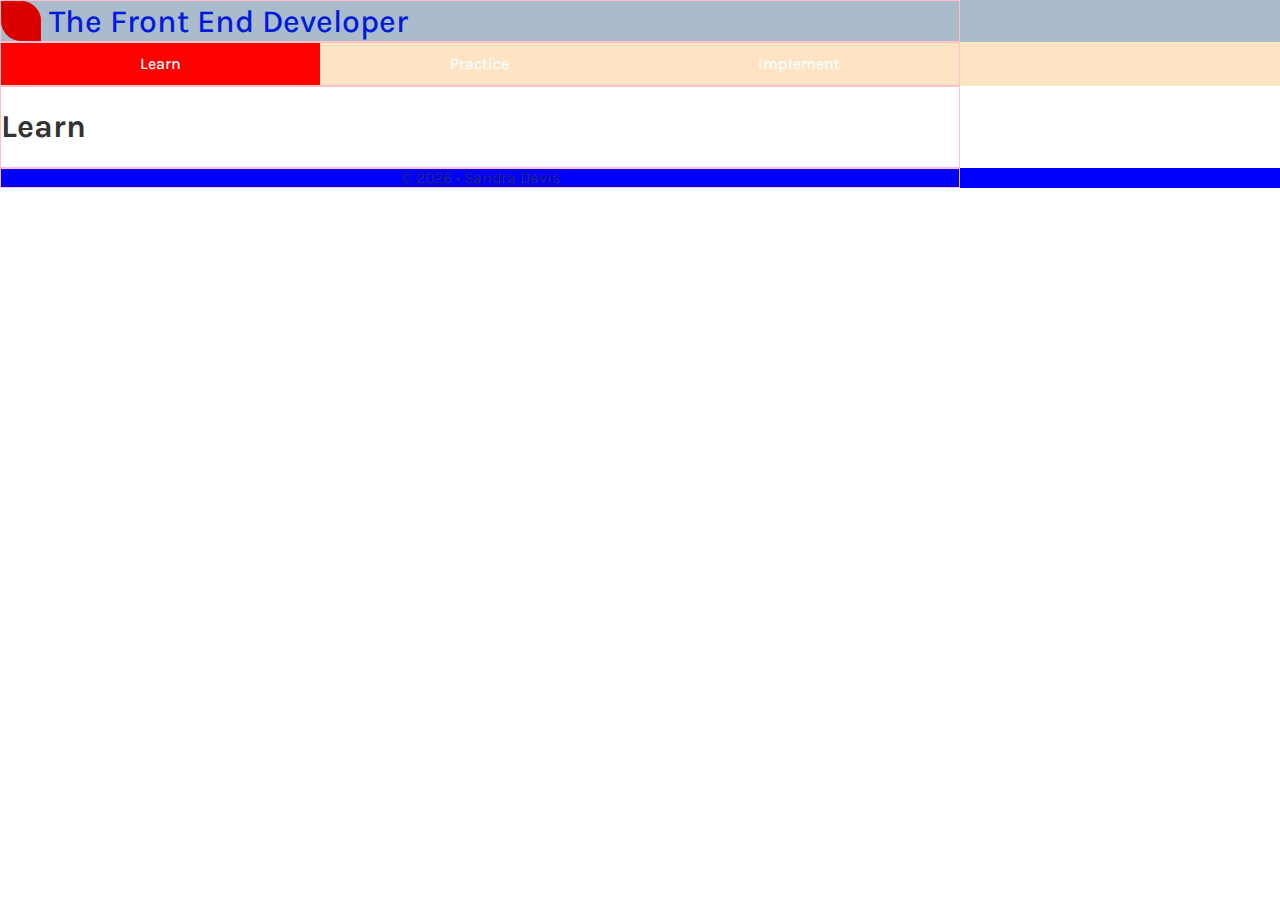
==== index.html @ 34cee7d0 "HTML" ====
<!DOCTYPE html>
<html lang="en">

<head>
    <title>Satart File| Java Expert</title>
    <meta name="description" content="la pagina de Sandra Davis with SCSS">
    <meta name="author" content="Sandra Davis">

    <meta charset="UTF-8">

    <meta name="viewport" content="width=device-width, initial-scale=1.0">

    <link rel="preconnect" href="https://fonts.googleapis.com">
    <link rel="preconnect" href="https://fonts.gstatic.com" crossorigin>
    <link
        href="https://fonts.googleapis.com/css2?family=Karla:ital,wght@1,200&family=Montserrat:ital,wght@1,100;1,200;1,500&family=Nunito:wght@300;500;700&family=Roboto:wght@100;300;700&family=Rubik+80s+Fade&display=swap"
        rel="stylesheet">
    <link href="css/styles.min.css" rel="stylesheet">

    <!--  fav icon stuff -->
    <link rel="apple-touch-icon" sizes="180x180" href="apple-touch-icon.png">
    <link rel="icon" type="image/png" sizes="32x32" href="favicon-32x32.png">
    <link rel="icon" type="image/png" sizes="16x16" href="favicon-16x16.png">
    <link rel="manifest" href="site.webmanifest">

</head>

<body>

    <div id="headerWrapper">
        <header>
            <img src="images/logo.png" alt="logo" width="40" height="40">
            <h1>The Front End Developer</h1>
        </header>
    </div>


    <div id="navWrapper">
        <nav>
            <ul>
                <li class="active"><a href="#">Learn</a></li>
                <li><a href="#">Practice</a></li>
                <li><a href="#">Implement</a></li>
            </ul>
        </nav>
    </div>

    <div id="mainWrapper">
        <main>
            <h1>Learn</h1>
        </main>
    </div>

    <div id="footerWrapper">
        <footer>
            <p>&copy; <span id="year">x</span> &bull; Sandra Davis</p>
        </footer>
    </div>
    <script src="js/scripts.js"></script>
</body>

</html>
---- css/styles.min.css ----
/*! normalize.css v8.0.1 | MIT License | github.com/necolas/normalize.css */html{line-height:1.15;-webkit-text-size-adjust:100%}body{margin:0}main{display:block}h1{font-size:2em;margin:.67em 0}hr{box-sizing:content-box;height:0;overflow:visible}pre{font-family:monospace,monospace;font-size:1em}a{background-color:rgba(0,0,0,0)}abbr[title]{border-bottom:none;text-decoration:underline;-webkit-text-decoration:underline dotted;text-decoration:underline dotted}b,strong{font-weight:bolder}code,kbd,samp{font-family:monospace,monospace;font-size:1em}small{font-size:80%}sub,sup{font-size:75%;line-height:0;position:relative;vertical-align:baseline}sub{bottom:-0.25em}sup{top:-0.5em}img{border-style:none}button,input,optgroup,select,textarea{font-family:inherit;font-size:100%;line-height:1.15;margin:0}button,input{overflow:visible}button,select{text-transform:none}button,[type=button],[type=reset],[type=submit]{-webkit-appearance:button;-moz-appearance:button;appearance:button}button::-moz-focus-inner,[type=button]::-moz-focus-inner,[type=reset]::-moz-focus-inner,[type=submit]::-moz-focus-inner{border-style:none;padding:0}button:-moz-focusring,[type=button]:-moz-focusring,[type=reset]:-moz-focusring,[type=submit]:-moz-focusring{outline:1px dotted ButtonText}fieldset{padding:.35em .75em .625em}legend{box-sizing:border-box;color:inherit;display:table;max-width:100%;padding:0;white-space:normal}progress{vertical-align:baseline}textarea{overflow:auto}[type=checkbox],[type=radio]{box-sizing:border-box;padding:0}[type=number]::-webkit-inner-spin-button,[type=number]::-webkit-outer-spin-button{height:auto}[type=search]{-webkit-appearance:textfield;-moz-appearance:textfield;appearance:textfield;outline-offset:-2px}[type=search]::-webkit-search-decoration{-webkit-appearance:none}::-webkit-file-upload-button{-webkit-appearance:button;font:inherit}details{display:block}summary{display:list-item}template{display:none}[hidden]{display:none}html{-moz-text-size-adjust:none;-webkit-text-size-adjust:none;text-size-adjust:none;height:100%}*{box-sizing:border-box}body{height:100%;font-family:"Karla",sans-serif;font-weight:500;color:#333}#headerWrapper{background-color:#abc;color:#001adb}header{display:flex;align-items:flex-end;padding:1rem 16pxz;gap:8px}header h1{margin:0;font-size:1.2rem;font-weight:500}#navWrapper{background-color:bisque}nav ul{list-style-type:none;padding:0;margin:0;display:flex}nav ul li{flex:1}nav li.active{background-color:red}nav a{display:block;padding:.75rem;color:azure;text-align:center;text-decoration:none}nav a:hover{color:aqua}#footerWrapper{background-color:blue}footer{padding:.5rem 16pxz}footer p{margin:0;font-weight:300;text-align:center}@media only screen and (min-width: 35rem){header{padding:2rem 16pxz}header h1{font-size:2rem}}@media only screen and (min-width: 60rem){header,nav,main,footer{max-width:60rem;border:1px solid pink}}
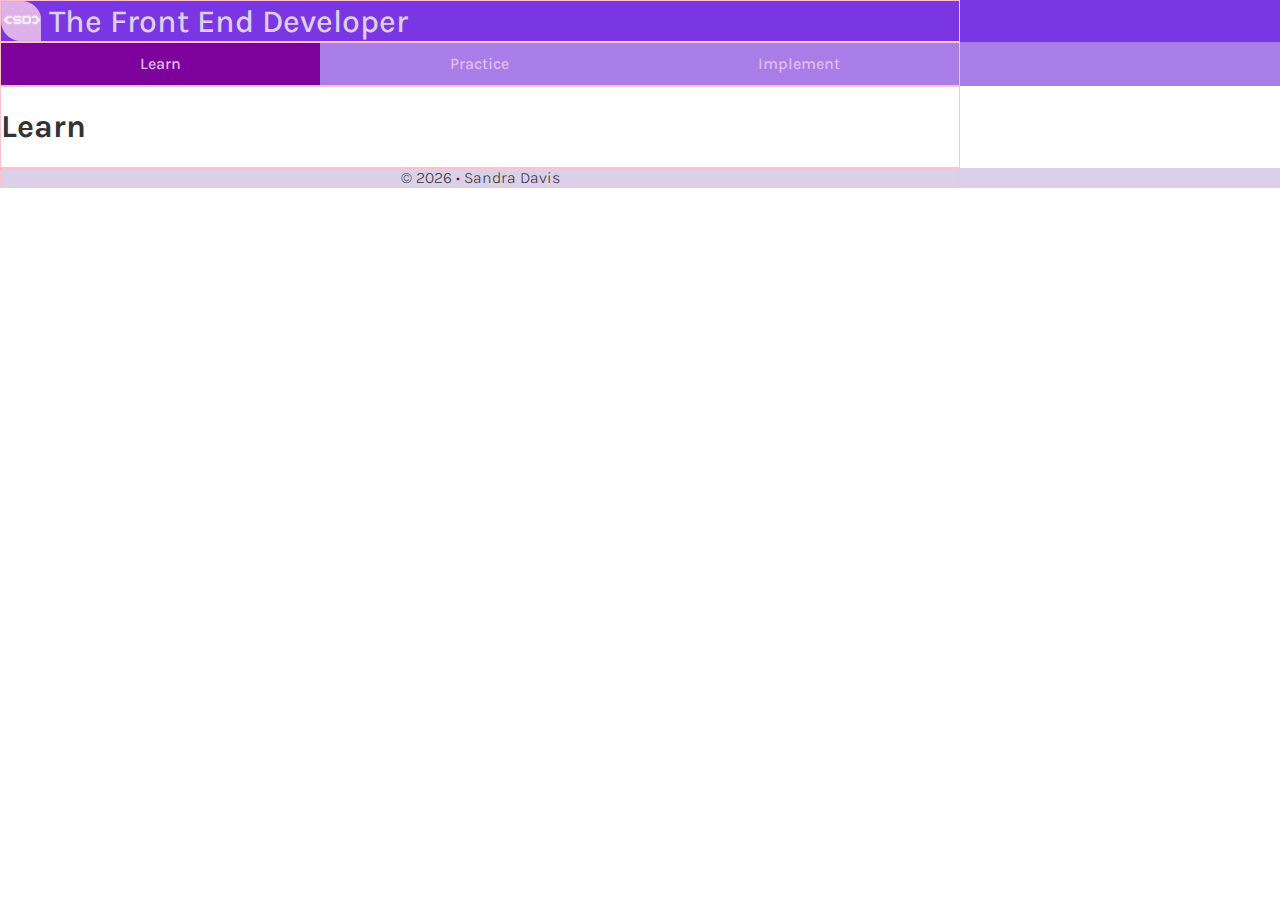
==== commit 4dce40fa: "colors harmony, logo fix" ====
--- a/index.html
+++ b/index.html
@@ -18,11 +18,10 @@
     <link href="css/styles.min.css" rel="stylesheet">
 
     <!--  fav icon stuff -->
-    <link rel="apple-touch-icon" sizes="180x180" href="apple-touch-icon.png">
-    <link rel="icon" type="image/png" sizes="32x32" href="favicon-32x32.png">
-    <link rel="icon" type="image/png" sizes="16x16" href="favicon-16x16.png">
-    <link rel="manifest" href="site.webmanifest">
-
+<link rel="apple-touch-icon" sizes="180x180" href="apple-touch-icon.png">
+<link rel="icon" type="image/png" sizes="32x32" href="favicon-32x32.png">
+<link rel="icon" type="image/png" sizes="16x16" href="favicon-16x16.png">
+<link rel="manifest" href="site.webmanifest">
 </head>
 
 <body>
--- a/css/styles.min.css
+++ b/css/styles.min.css
@@ -1 +1 @@
-/*! normalize.css v8.0.1 | MIT License | github.com/necolas/normalize.css */html{line-height:1.15;-webkit-text-size-adjust:100%}body{margin:0}main{display:block}h1{font-size:2em;margin:.67em 0}hr{box-sizing:content-box;height:0;overflow:visible}pre{font-family:monospace,monospace;font-size:1em}a{background-color:rgba(0,0,0,0)}abbr[title]{border-bottom:none;text-decoration:underline;-webkit-text-decoration:underline dotted;text-decoration:underline dotted}b,strong{font-weight:bolder}code,kbd,samp{font-family:monospace,monospace;font-size:1em}small{font-size:80%}sub,sup{font-size:75%;line-height:0;position:relative;vertical-align:baseline}sub{bottom:-0.25em}sup{top:-0.5em}img{border-style:none}button,input,optgroup,select,textarea{font-family:inherit;font-size:100%;line-height:1.15;margin:0}button,input{overflow:visible}button,select{text-transform:none}button,[type=button],[type=reset],[type=submit]{-webkit-appearance:button;-moz-appearance:button;appearance:button}button::-moz-focus-inner,[type=button]::-moz-focus-inner,[type=reset]::-moz-focus-inner,[type=submit]::-moz-focus-inner{border-style:none;padding:0}button:-moz-focusring,[type=button]:-moz-focusring,[type=reset]:-moz-focusring,[type=submit]:-moz-focusring{outline:1px dotted ButtonText}fieldset{padding:.35em .75em .625em}legend{box-sizing:border-box;color:inherit;display:table;max-width:100%;padding:0;white-space:normal}progress{vertical-align:baseline}textarea{overflow:auto}[type=checkbox],[type=radio]{box-sizing:border-box;padding:0}[type=number]::-webkit-inner-spin-button,[type=number]::-webkit-outer-spin-button{height:auto}[type=search]{-webkit-appearance:textfield;-moz-appearance:textfield;appearance:textfield;outline-offset:-2px}[type=search]::-webkit-search-decoration{-webkit-appearance:none}::-webkit-file-upload-button{-webkit-appearance:button;font:inherit}details{display:block}summary{display:list-item}template{display:none}[hidden]{display:none}html{-moz-text-size-adjust:none;-webkit-text-size-adjust:none;text-size-adjust:none;height:100%}*{box-sizing:border-box}body{height:100%;font-family:"Karla",sans-serif;font-weight:500;color:#333}#headerWrapper{background-color:#abc;color:#001adb}header{display:flex;align-items:flex-end;padding:1rem 16pxz;gap:8px}header h1{margin:0;font-size:1.2rem;font-weight:500}#navWrapper{background-color:bisque}nav ul{list-style-type:none;padding:0;margin:0;display:flex}nav ul li{flex:1}nav li.active{background-color:red}nav a{display:block;padding:.75rem;color:azure;text-align:center;text-decoration:none}nav a:hover{color:aqua}#footerWrapper{background-color:blue}footer{padding:.5rem 16pxz}footer p{margin:0;font-weight:300;text-align:center}@media only screen and (min-width: 35rem){header{padding:2rem 16pxz}header h1{font-size:2rem}}@media only screen and (min-width: 60rem){header,nav,main,footer{max-width:60rem;border:1px solid pink}}+/*! normalize.css v8.0.1 | MIT License | github.com/necolas/normalize.css */html{line-height:1.15;-webkit-text-size-adjust:100%}body{margin:0}main{display:block}h1{font-size:2em;margin:.67em 0}hr{box-sizing:content-box;height:0;overflow:visible}pre{font-family:monospace,monospace;font-size:1em}a{background-color:rgba(0,0,0,0)}abbr[title]{border-bottom:none;text-decoration:underline;-webkit-text-decoration:underline dotted;text-decoration:underline dotted}b,strong{font-weight:bolder}code,kbd,samp{font-family:monospace,monospace;font-size:1em}small{font-size:80%}sub,sup{font-size:75%;line-height:0;position:relative;vertical-align:baseline}sub{bottom:-0.25em}sup{top:-0.5em}img{border-style:none}button,input,optgroup,select,textarea{font-family:inherit;font-size:100%;line-height:1.15;margin:0}button,input{overflow:visible}button,select{text-transform:none}button,[type=button],[type=reset],[type=submit]{-webkit-appearance:button;-moz-appearance:button;appearance:button}button::-moz-focus-inner,[type=button]::-moz-focus-inner,[type=reset]::-moz-focus-inner,[type=submit]::-moz-focus-inner{border-style:none;padding:0}button:-moz-focusring,[type=button]:-moz-focusring,[type=reset]:-moz-focusring,[type=submit]:-moz-focusring{outline:1px dotted ButtonText}fieldset{padding:.35em .75em .625em}legend{box-sizing:border-box;color:inherit;display:table;max-width:100%;padding:0;white-space:normal}progress{vertical-align:baseline}textarea{overflow:auto}[type=checkbox],[type=radio]{box-sizing:border-box;padding:0}[type=number]::-webkit-inner-spin-button,[type=number]::-webkit-outer-spin-button{height:auto}[type=search]{-webkit-appearance:textfield;-moz-appearance:textfield;appearance:textfield;outline-offset:-2px}[type=search]::-webkit-search-decoration{-webkit-appearance:none}::-webkit-file-upload-button{-webkit-appearance:button;font:inherit}details{display:block}summary{display:list-item}template{display:none}[hidden]{display:none}html{-moz-text-size-adjust:none;-webkit-text-size-adjust:none;text-size-adjust:none;height:100%}*{box-sizing:border-box}body{height:100%;font-family:"Karla",sans-serif;font-weight:500;color:#333}#headerWrapper{background-color:#7b36e3;color:#dbd0e8}header{display:flex;align-items:flex-end;padding:1rem 16pxz;gap:8px}header h1{margin:0;font-size:1.2rem;font-weight:500}#navWrapper{background-color:#a87de8}nav ul{list-style-type:none;padding:0;margin:0;display:flex}nav ul li{flex:1}nav li.active{background-color:#7d029c}nav a{display:block;padding:.75rem;color:#e3bcee;text-align:center;text-decoration:none}nav a:hover{color:#e9dee9}#footerWrapper{background-color:#dbd0e8}footer{padding:.5rem 16pxz}footer p{margin:0;font-weight:300;text-align:center}@media only screen and (min-width: 35rem){header{padding:2rem 16pxz}header h1{font-size:2rem}}@media only screen and (min-width: 60rem){header,nav,main,footer{max-width:60rem;border:1px solid pink}}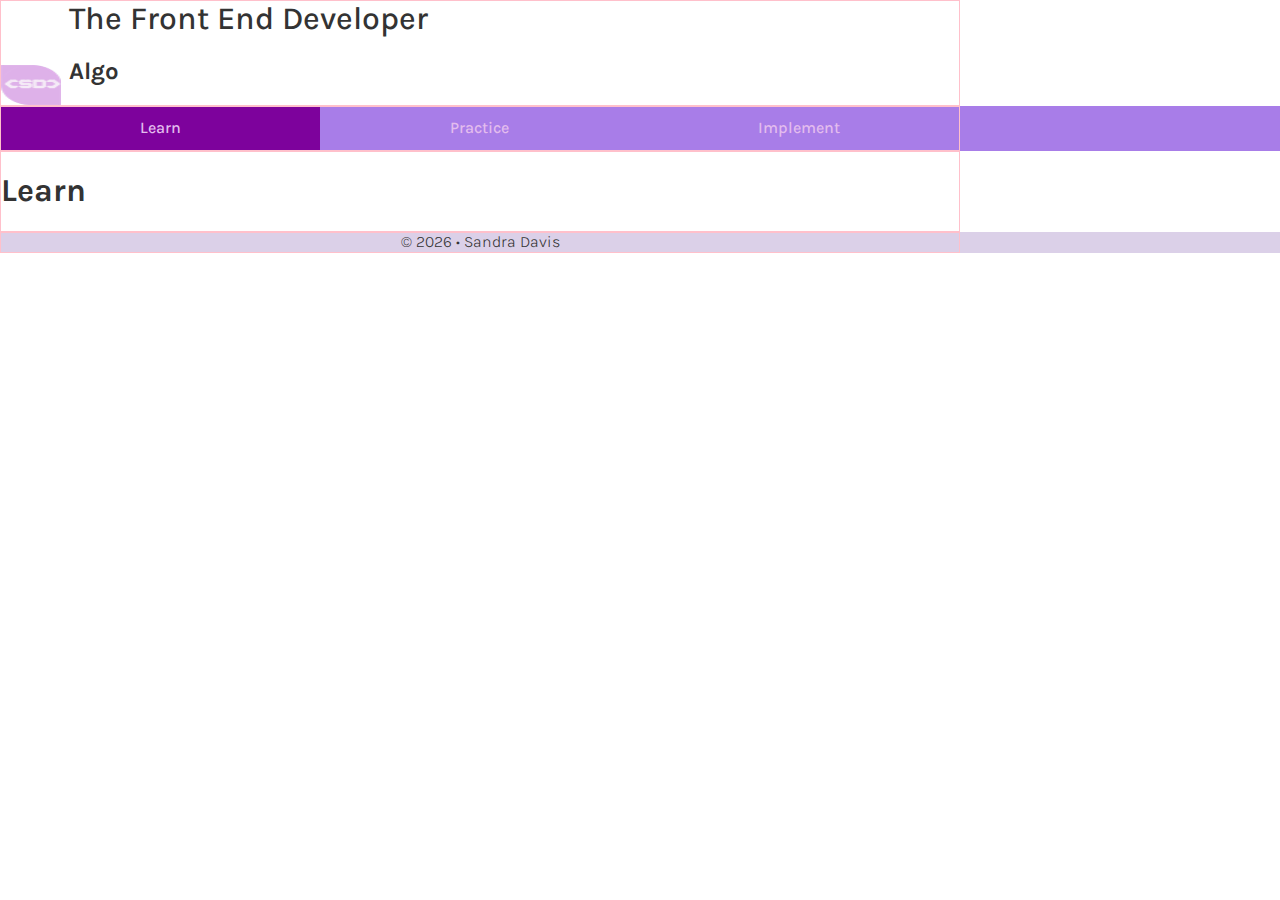
==== commit 3b67124e: "grid  added" ====
--- a/index.html
+++ b/index.html
@@ -18,18 +18,21 @@
     <link href="css/styles.min.css" rel="stylesheet">
 
     <!--  fav icon stuff -->
-<link rel="apple-touch-icon" sizes="180x180" href="apple-touch-icon.png">
-<link rel="icon" type="image/png" sizes="32x32" href="favicon-32x32.png">
-<link rel="icon" type="image/png" sizes="16x16" href="favicon-16x16.png">
-<link rel="manifest" href="site.webmanifest">
+<link rel="apple-touch-icon" sizes="180x180" href="/apple-touch-icon.png">
+<link rel="icon" type="image/png" sizes="32x32" href="/favicon-32x32.png">
+<link rel="icon" type="image/png" sizes="16x16" href="/favicon-16x16.png">
+<link rel="manifest" href="/site.webmanifest">
 </head>
 
 <body>
-
-    <div id="headerWrapper">
+<!--Header Here -->
+   
         <header>
-            <img src="images/logo.png" alt="logo" width="40" height="40">
+            <img src="images/logo.png" alt="logo" width="60" height="40">
+            <div>
             <h1>The Front End Developer</h1>
+            <h2>Algo</h2>
+            </div>
         </header>
     </div>
 
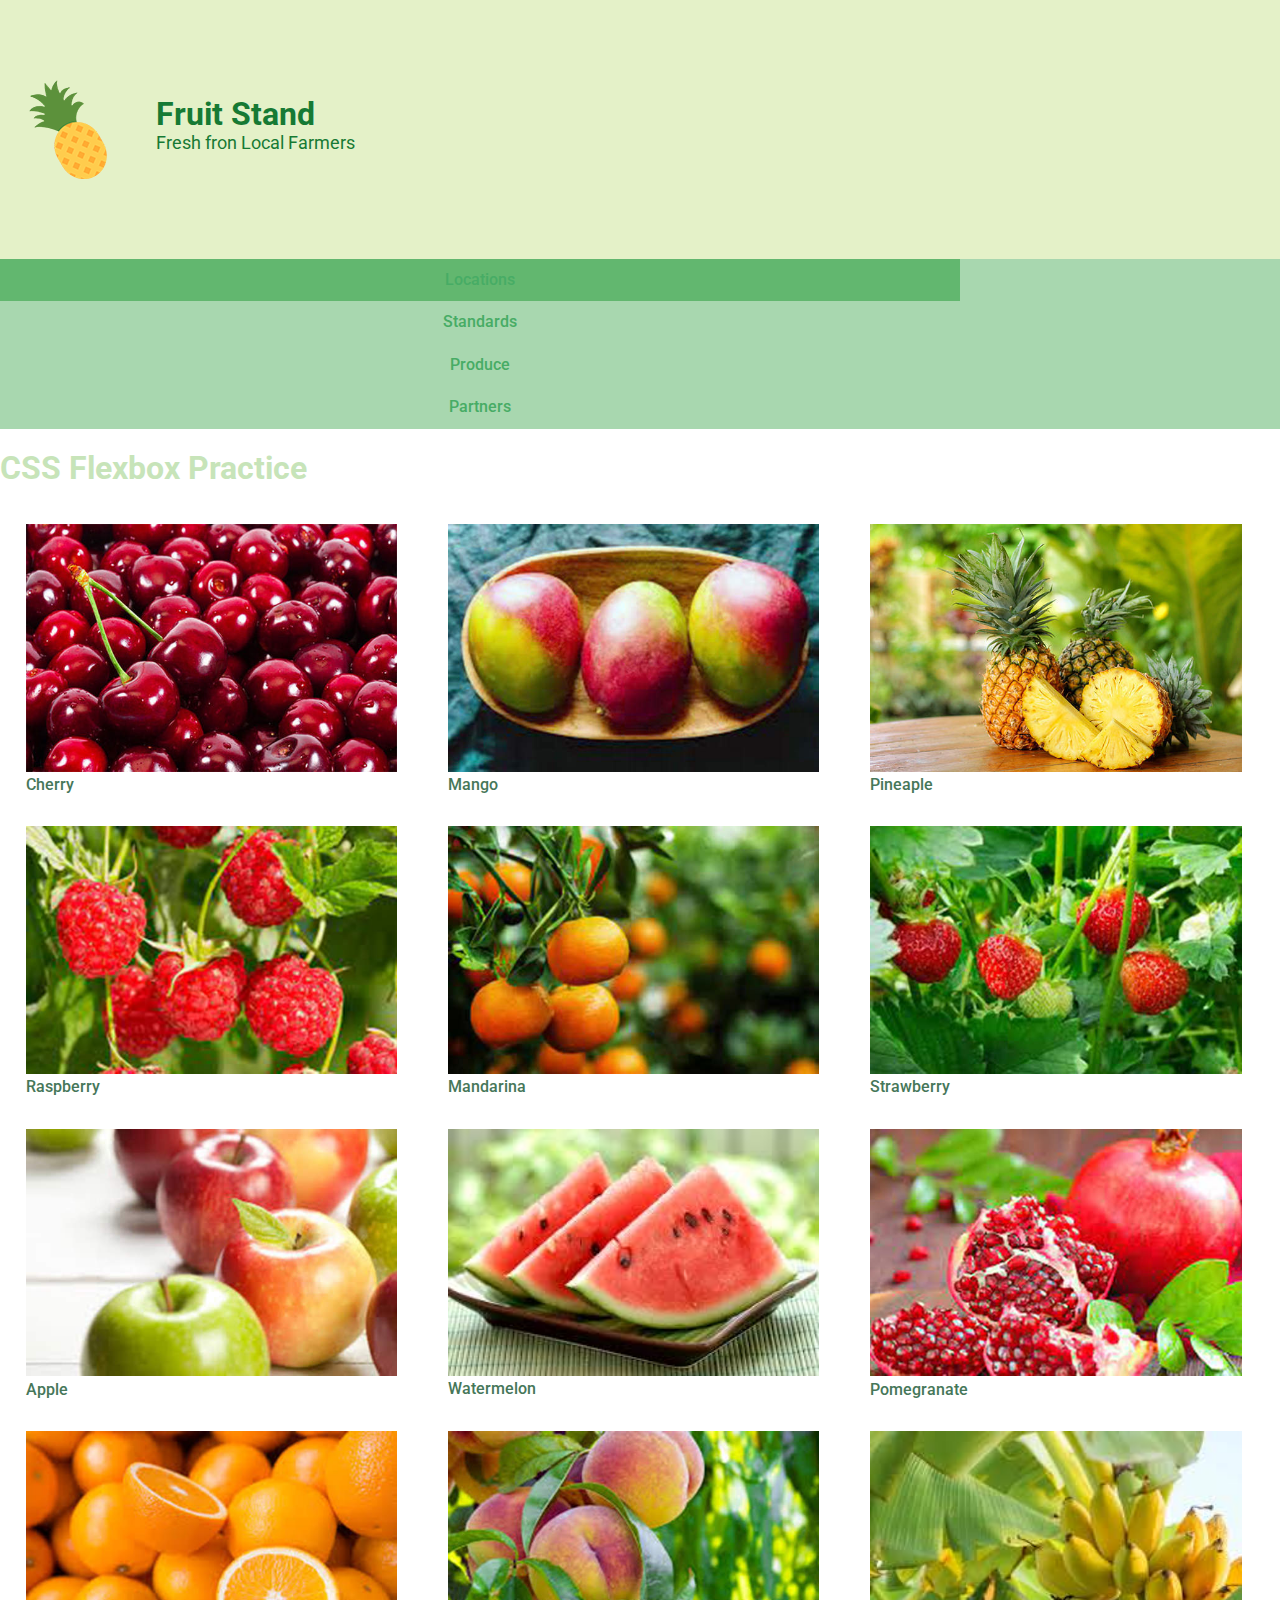
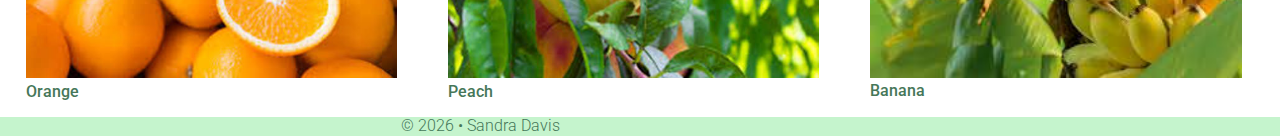
==== commit a2770184: "add full gallery, changes in css menu." ====
--- a/index.html
+++ b/index.html
@@ -11,11 +11,10 @@
     <meta name="viewport" content="width=device-width, initial-scale=1.0">
 
     <link rel="preconnect" href="https://fonts.googleapis.com">
-    <link rel="preconnect" href="https://fonts.gstatic.com" crossorigin>
-    <link
-        href="https://fonts.googleapis.com/css2?family=Karla:ital,wght@1,200&family=Montserrat:ital,wght@1,100;1,200;1,500&family=Nunito:wght@300;500;700&family=Roboto:wght@100;300;700&family=Rubik+80s+Fade&display=swap"
-        rel="stylesheet">
-    <link href="css/styles.min.css" rel="stylesheet">
+<link rel="preconnect" href="https://fonts.gstatic.com" crossorigin>
+<link href="https://fonts.googleapis.com/css2?family=Roboto:wght@300;500;700&display=swap" rel="stylesheet">
+
+<link href="css/styles.min.css" rel="stylesheet">
 
     <!--  fav icon stuff -->
 <link rel="apple-touch-icon" sizes="180x180" href="/apple-touch-icon.png">
@@ -28,10 +27,10 @@
 <!--Header Here -->
    
         <header>
-            <img src="images/logo.png" alt="logo" width="60" height="40">
+            <img src="images/logo.png" alt="logo" width="83" height="99">
             <div>
-            <h1>The Front End Developer</h1>
-            <h2>Algo</h2>
+            <h1>Fruit Stand</h1>
+            <h2>Fresh fron Local Farmers</h2>
             </div>
         </header>
     </div>
@@ -40,16 +39,33 @@
     <div id="navWrapper">
         <nav>
             <ul>
-                <li class="active"><a href="#">Learn</a></li>
-                <li><a href="#">Practice</a></li>
-                <li><a href="#">Implement</a></li>
+                <li class="active"><a href="#">Locations</a></li>
+                <li><a href="#">Standards</a></li>
+                <li><a href="#">Produce</a></li>
+                <li><a href="#">Partners</a></li>
+                
             </ul>
         </nav>
     </div>
 
     <div id="mainWrapper">
         <main>
-            <h1>Learn</h1>
+            <h1>CSS Flexbox Practice</h1>
+            <div class="fruitGallery">
+                <figure><img src="images/Fruit020823_Fruit090.jpeg" alt="fruit"><figcaption>Cherry</figcaption></figure>
+                <figure><img src="images/Fruit020823_Fruit110.jpeg" alt="fruit"><figcaption>Mango</figcaption></figure>
+                <figure><img src="images/Fruit020923_Fruit120.jpeg" alt="fruit"><figcaption>Pineaple</figcaption></figure>
+                <figure><img src="images/Fruit021723_4.jpeg" alt="fruit"><figcaption>Raspberry</figcaption></figure>
+                <figure><img src="images/Fruit021723_6.jpeg" alt="fruit"><figcaption>Mandarina</figcaption></figure>
+                 <figure><img src="images/Fruit021723_Fruit010.jpeg" alt="fruit"><figcaption>Strawberry</figcaption></figure>
+                  <figure><img src="images/Fruit021723_Fruit020.jpeg" alt="fruit"><figcaption>Apple</figcaption></figure>
+                   <figure><img src="images/Fruit021723_Fruit030.jpeg" alt="fruit"><figcaption>Watermelon</figcaption></figure>
+                    <figure><img src="images/Fruit021723_Fruit070.jpeg" alt="fruit"><figcaption>Pomegranate</figcaption></figure>
+                     <figure><img src="images/Fruit021723_Fruit050.jpeg" alt="fruit"><figcaption>Orange</figcaption></figure>
+                      <figure><img src="images/Fruit021723_Fruit060.jpeg" alt="fruit"><figcaption>Peach</figcaption></figure>
+                       <figure><img src="images/Fruit021723_5.jpeg" alt="fruit"><figcaption>Banana</figcaption></figure>
+            </div>
+
         </main>
     </div>
 
--- a/css/styles.min.css
+++ b/css/styles.min.css
@@ -1 +1 @@
-/*! normalize.css v8.0.1 | MIT License | github.com/necolas/normalize.css */html{line-height:1.15;-webkit-text-size-adjust:100%}body{margin:0}main{display:block}h1{font-size:2em;margin:.67em 0}hr{box-sizing:content-box;height:0;overflow:visible}pre{font-family:monospace,monospace;font-size:1em}a{background-color:rgba(0,0,0,0)}abbr[title]{border-bottom:none;text-decoration:underline;-webkit-text-decoration:underline dotted;text-decoration:underline dotted}b,strong{font-weight:bolder}code,kbd,samp{font-family:monospace,monospace;font-size:1em}small{font-size:80%}sub,sup{font-size:75%;line-height:0;position:relative;vertical-align:baseline}sub{bottom:-0.25em}sup{top:-0.5em}img{border-style:none}button,input,optgroup,select,textarea{font-family:inherit;font-size:100%;line-height:1.15;margin:0}button,input{overflow:visible}button,select{text-transform:none}button,[type=button],[type=reset],[type=submit]{-webkit-appearance:button;-moz-appearance:button;appearance:button}button::-moz-focus-inner,[type=button]::-moz-focus-inner,[type=reset]::-moz-focus-inner,[type=submit]::-moz-focus-inner{border-style:none;padding:0}button:-moz-focusring,[type=button]:-moz-focusring,[type=reset]:-moz-focusring,[type=submit]:-moz-focusring{outline:1px dotted ButtonText}fieldset{padding:.35em .75em .625em}legend{box-sizing:border-box;color:inherit;display:table;max-width:100%;padding:0;white-space:normal}progress{vertical-align:baseline}textarea{overflow:auto}[type=checkbox],[type=radio]{box-sizing:border-box;padding:0}[type=number]::-webkit-inner-spin-button,[type=number]::-webkit-outer-spin-button{height:auto}[type=search]{-webkit-appearance:textfield;-moz-appearance:textfield;appearance:textfield;outline-offset:-2px}[type=search]::-webkit-search-decoration{-webkit-appearance:none}::-webkit-file-upload-button{-webkit-appearance:button;font:inherit}details{display:block}summary{display:list-item}template{display:none}[hidden]{display:none}html{-moz-text-size-adjust:none;-webkit-text-size-adjust:none;text-size-adjust:none;height:100%}*{box-sizing:border-box}body{height:100%;font-family:"Karla",sans-serif;font-weight:500;color:#333}#headerWrapper{background-color:#7b36e3;color:#dbd0e8}header{display:flex;align-items:flex-end;padding:1rem 16pxz;gap:8px}header h1{margin:0;font-size:1.2rem;font-weight:500}#navWrapper{background-color:#a87de8}nav ul{list-style-type:none;padding:0;margin:0;display:flex}nav ul li{flex:1}nav li.active{background-color:#7d029c}nav a{display:block;padding:.75rem;color:#e3bcee;text-align:center;text-decoration:none}nav a:hover{color:#e9dee9}#footerWrapper{background-color:#dbd0e8}footer{padding:.5rem 16pxz}footer p{margin:0;font-weight:300;text-align:center}@media only screen and (min-width: 35rem){header{padding:2rem 16pxz}header h1{font-size:2rem}}@media only screen and (min-width: 60rem){header,nav,main,footer{max-width:60rem;border:1px solid pink}}+/*! normalize.css v8.0.1 | MIT License | github.com/necolas/normalize.css */html{line-height:1.15;-webkit-text-size-adjust:100%}body{margin:0}main{display:block}h1{font-size:2em;margin:.67em 0}hr{box-sizing:content-box;height:0;overflow:visible}pre{font-family:monospace,monospace;font-size:1em}a{background-color:rgba(0,0,0,0)}abbr[title]{border-bottom:none;text-decoration:underline;-webkit-text-decoration:underline dotted;text-decoration:underline dotted}b,strong{font-weight:bolder}code,kbd,samp{font-family:monospace,monospace;font-size:1em}small{font-size:80%}sub,sup{font-size:75%;line-height:0;position:relative;vertical-align:baseline}sub{bottom:-0.25em}sup{top:-0.5em}img{border-style:none}button,input,optgroup,select,textarea{font-family:inherit;font-size:100%;line-height:1.15;margin:0}button,input{overflow:visible}button,select{text-transform:none}button,[type=button],[type=reset],[type=submit]{-webkit-appearance:button;-moz-appearance:button;appearance:button}button::-moz-focus-inner,[type=button]::-moz-focus-inner,[type=reset]::-moz-focus-inner,[type=submit]::-moz-focus-inner{border-style:none;padding:0}button:-moz-focusring,[type=button]:-moz-focusring,[type=reset]:-moz-focusring,[type=submit]:-moz-focusring{outline:1px dotted ButtonText}fieldset{padding:.35em .75em .625em}legend{box-sizing:border-box;color:inherit;display:table;max-width:100%;padding:0;white-space:normal}progress{vertical-align:baseline}textarea{overflow:auto}[type=checkbox],[type=radio]{box-sizing:border-box;padding:0}[type=number]::-webkit-inner-spin-button,[type=number]::-webkit-outer-spin-button{height:auto}[type=search]{-webkit-appearance:textfield;-moz-appearance:textfield;appearance:textfield;outline-offset:-2px}[type=search]::-webkit-search-decoration{-webkit-appearance:none}::-webkit-file-upload-button{-webkit-appearance:button;font:inherit}details{display:block}summary{display:list-item}template{display:none}[hidden]{display:none}html{-moz-text-size-adjust:none;-webkit-text-size-adjust:none;text-size-adjust:none;height:100%}*{box-sizing:border-box}body{height:100%;font-family:"Roboto",sans-serif;font-weight:500;color:#467759}#headerWrapper{background-color:#7b36e3;color:#de3308}header{padding:5rem 2%;background-color:#e4f1c8;display:grid;grid-template-columns:130px auto}header h1{margin:0;font-size:1.2rem;marging-top:.5rem}header h2{margin:0;font-weight:normal;font-size:1rem}#navWrapper{background-color:#a8d7af}nav ul{list-style-type:none;padding:0;margin:0;display:flex;flex-direction:column}nav ul li{flex:1}nav li.active{background-color:#62b76f}nav a{display:block;padding:.75rem;color:#47ac65;text-align:center;text-decoration:none;justify-content:center}nav a:hover{background-color:#eef7ef;-webkit-text-decoration:underline 3px;text-decoration:underline 3px;color:#167a34}main{min-height:10rem}div.fruitGallery{display:flex;flex-wrap:wrap}div.fruitGallery figure{flex-basis:96%;margin:1rem 2%}div.fruitGallery figure img{width:100%}#footerWrapper{background-color:#c5f4cd}footer{padding:.5rem 16pxz}footer p{margin:0;font-weight:300;text-align:center}@media only screen and (min-width: 35rem){header h1{font-size:1.6rem;margin-top:1rem}header h2{font-size:1.3rem}h1{color:#c7e4b9}div.fruitGallery figure{flex-basis:46%}nav a{justify-content:space-between}nav nav ul li.active{display:flex;background-color:none;color:#000}}@media only screen and (min-width: 60rem){header{font-family:"Roboto",sans-serif;font-weight:700px}header h1{font-size:xx-large;color:#167a34}header h2{font-size:large;color:#167a34}nav ul li.active{justify-content:left}nav,footer{max-width:60rem}div.fruitGallery figure{flex-basis:29%}}